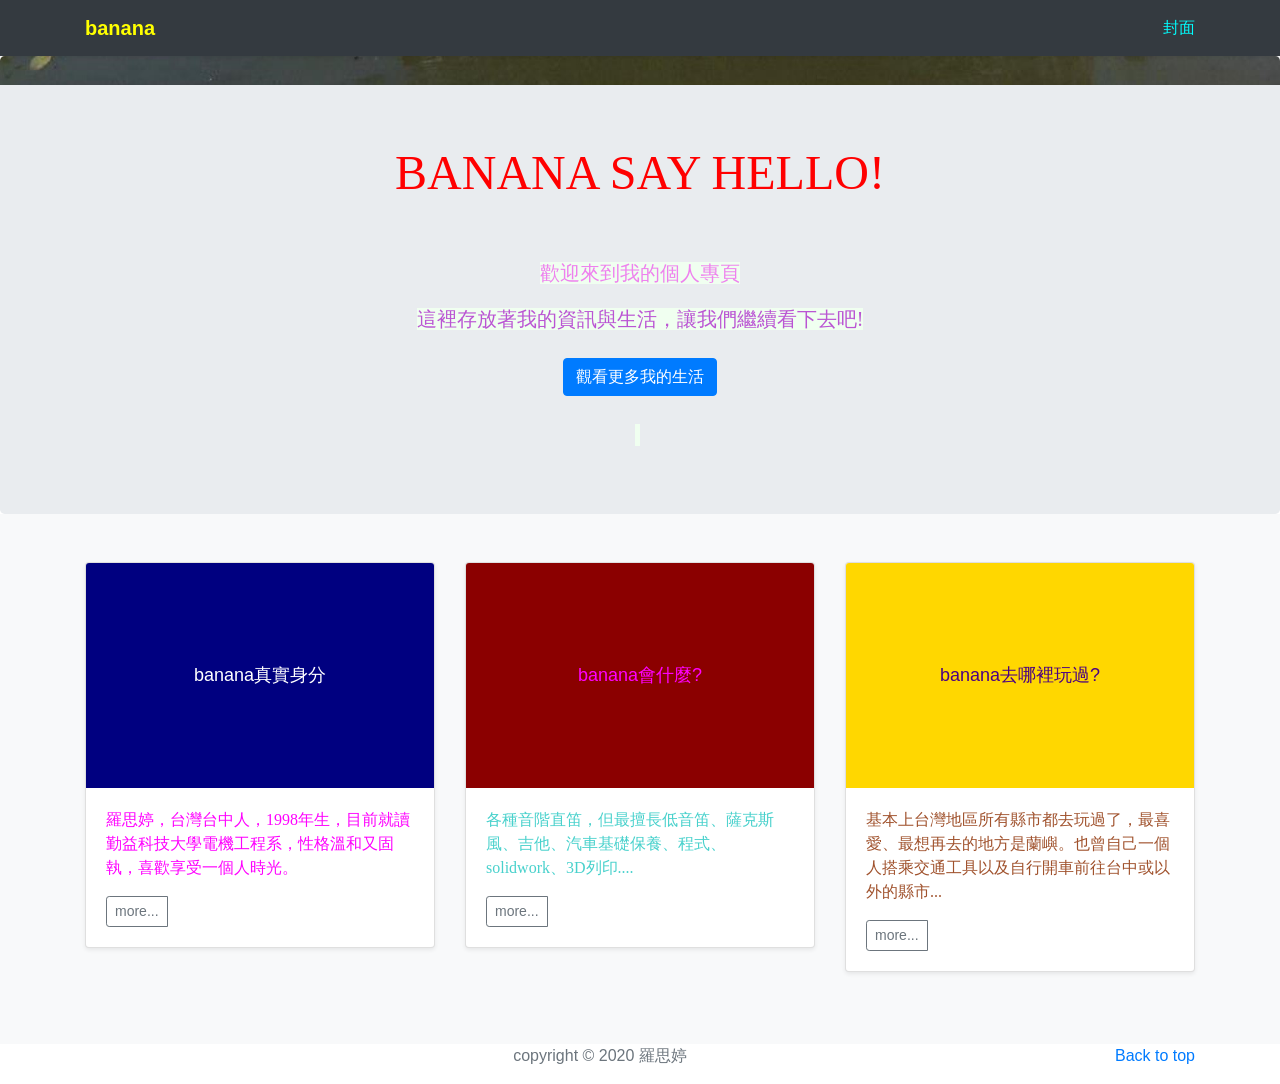
==== practice/banana.html @ 434ec566 "b2" ====
<!DOCTYPE html>
<html lang="zh"><head><meta http-equiv="Content-Type" content="text/html; charset=UTF-8">
    <meta name="viewport" content="width=device-width, initial-scale=1, shrink-to-fit=no">
    <!--<script src="src/head.js"></script>-->    <link rel="canonical" href="https://getbootstrap.com/docs/4.4/examples/album/">
    <link rel="stylesheet" href="banana_files/bootstrap.min.css">
    <style>
        .bd-placeholder-img {
          font-size: 1.125rem;
          text-anchor: middle;
          -webkit-user-select: none;
          -moz-user-select: none;
          -ms-user-select: none;
          user-select: none;
        }
  
        @media (max-width: 768px) {
          .bd-placeholder-img-lg {
            font-size: 3.5rem;
          }
        }
        .nav_link a{
           color:aqua;
        }
        .jumbotron {
           margin-bottom: 0px;
           background-image:  url('images/first.jpg');
           background-position-y: -1200px;
           /*background-position-x:left;*/
           background-repeat: no-repeat;
           background-size:cover;
        }
        .card-img-top{
          max-height: 225px;   
          line-height: 225px; 
          text-align: center;
        }
    </style>


    <!--網站title-->
    <title>banana個人網站</title> 
  </head>
  <!--<div style="width:90%;">-->
  <body>
    <header>
    <div class="navbar navbar-dark bg-dark shadow-sm">
        <div class="container d-flex justify-content-between">
        <a style="color: yellow " class="navbar-brand d-flex align-items-center">
            <strong>banana</strong>
        </a>
        <div class="nav_link">
            <a href="https://judyroyya.github.io/practice/bananaworld.html">封面</a>
            <!--<a href="https://judyroyya.github.io/practice/bananaworld.html">首頁</a>-->
        </div>      
        </div>
    </div>
    </header>
  </div>
<main role="main">
  <section class="jumbotron text-center">
    <div class="container">
      <br>
      <h1 style="color:red; font-family:initial; font-size: 3rem;">BANANA SAY HELLO!</h1>
      <br>
      <br>
    
      <span style=" font-family:DFKai-sb; color:violet !important;background-color:honeydew;margin-right:5px; max-width: 90%;" class="lead text-muted">歡迎來到我的個人專頁</p>
      <span style=" font-family:DFKai-sb; color:mediumorchid !important;background-color:honeydew;margin-right:5px;" class="lead text-muted">這裡存放著我的資訊與生活，讓我們繼續看下去吧!</p>
      <p>
        <a href="https://www.facebook.com/profile.php?id=100001671646126" class="btn btn-primary my-2">觀看更多我的生活</a>
        <!--<a href="#" class="btn btn-secondary my-2"></a>-->
      </p>
    </div>
  </section>
  <div class="album py-5 bg-light">
    <div class="container">
      <div class="row">
        <div class="col-md-4">
          <div class="card mb-4 shadow-sm">
            <div class="bd-placeholder-img card-img-top" style="background-color: navy; color: white;">banana真實身分</div>
            <!--<svg class="bd-placeholder-img card-img-top" width="100%" height="225" xmlns="http://www.w3.org/2000/svg" preserveAspectRatio="xMidYMid slice" focusable="false" role="img" aria-label="Placeholder: Thumbnail"><title>Placeholder</title><rect width="100%" height="100%" fill="#55595c"></rect><text x="50%" y="50%" fill="#eceeef" dy=".3em" >banana真實身分</text></svg>-->
            <div class="card-body">
              <p style="color:magenta; font-family:DFKai-sb" class="card-text">羅思婷，台灣台中人，1998年生，目前就讀勤益科技大學電機工程系，性格溫和又固執，喜歡享受一個人時光。</p>
              <div class="d-flex justify-content-between align-items-center">
                <div class="btn-group">
                  <button onclick="he();" type="button" class="btn btn-sm btn-outline-secondary">more...</button>
                  <script>
                  function he(){
                      location.href ='https://judyroyya.github.io/practice/banana1998.html'; 原視窗
                    }
                    </script>
                </div>
              </div>
            </div>
          </div>
        </div>
        <div class="col-md-4">
          <div class="card mb-4 shadow-sm">
            <div class="bd-placeholder-img card-img-top" style="background-color:darkred; color:fuchsia;">banana會什麼?</div>
            <!--<svg class="bd-placeholder-img card-img-top" width="100%" height="225" xmlns="http://www.w3.org/2000/svg" preserveAspectRatio="xMidYMid slice" focusable="false" role="img" aria-label="Placeholder: Thumbnail"><title>Placeholder</title><rect width="100%" height="100%" fill="#55595c"></rect><text x="50%" y="50%" fill="#eceeef" dy=".3em">banana會什麼?</text></svg>-->
            <div class="card-body">
              <p style="color:mediumturquoise; font-family:DFKai-sb" class="card-text">各種音階直笛，但最擅長低音笛、薩克斯風、吉他、汽車基礎保養、程式、solidwork、3D列印....</p>
              <div class="d-flex justify-content-between align-items-center">
                <div class="btn-group">
                  <button onclick="benbenben();" type="button" class="btn btn-sm btn-outline-secondary">more...</button>
                  <script>
                  function benbenben(){
                      location.href ='https://judyroyya.github.io/practice/banana3D.html'; 原視窗
                    }
                    </script>
                </div>
              </div>
            </div>
          </div>
        </div>
        <div class="col-md-4">
          <div class="card mb-4 shadow-sm">
            <div class="bd-placeholder-img card-img-top" style="background-color:gold; color:indigo;">banana去哪裡玩過?</div>
            <!--<svg class="bd-placeholder-img card-img-top" width="100%" height="225" xmlns="http://www.w3.org/2000/svg" preserveAspectRatio="xMidYMid slice" focusable="false" role="img" aria-label="Placeholder: Thumbnail"><title>Placeholder</title><rect width="100%" height="100%" fill="#55595c"></rect><text x="50%" y="50%" fill="#eceeef" dy=".3em">banana去哪裡玩過?</text></svg>-->
            <div class="card-body">
              <p style="color:sienna; font-family:DFKai-sb" class="card-text">基本上台灣地區所有縣市都去玩過了，最喜愛、最想再去的地方是蘭嶼。也曾自己一個人搭乘交通工具以及自行開車前往台中或以外的縣市...</p>
              <div class="d-flex justify-content-between align-items-center">
                <div class="btn-group">
                  <button onclick="jk();" type="button" class="btn btn-sm btn-outline-secondary">more...</button>
                  <script>
                  function jk(){
                      location.href ='https://judyroyya.github.io/practice/bananatravel.html'; 原視窗
                    }
                   </script>
                </div>
              </div>
            </div>
          </div>
        </div>       
      </div>
    </div>
  </div>
</main>

<!--頁尾-->
<footer class="text-muted">
  <div class="container">
    <p class="float-right">
      <a href="#">Back to top</a>
    </p>
    <!--版權-->
    <p style="text-align:center;">copyright © 2020 羅思婷</p>
  </div>
</footer>


</body></html>
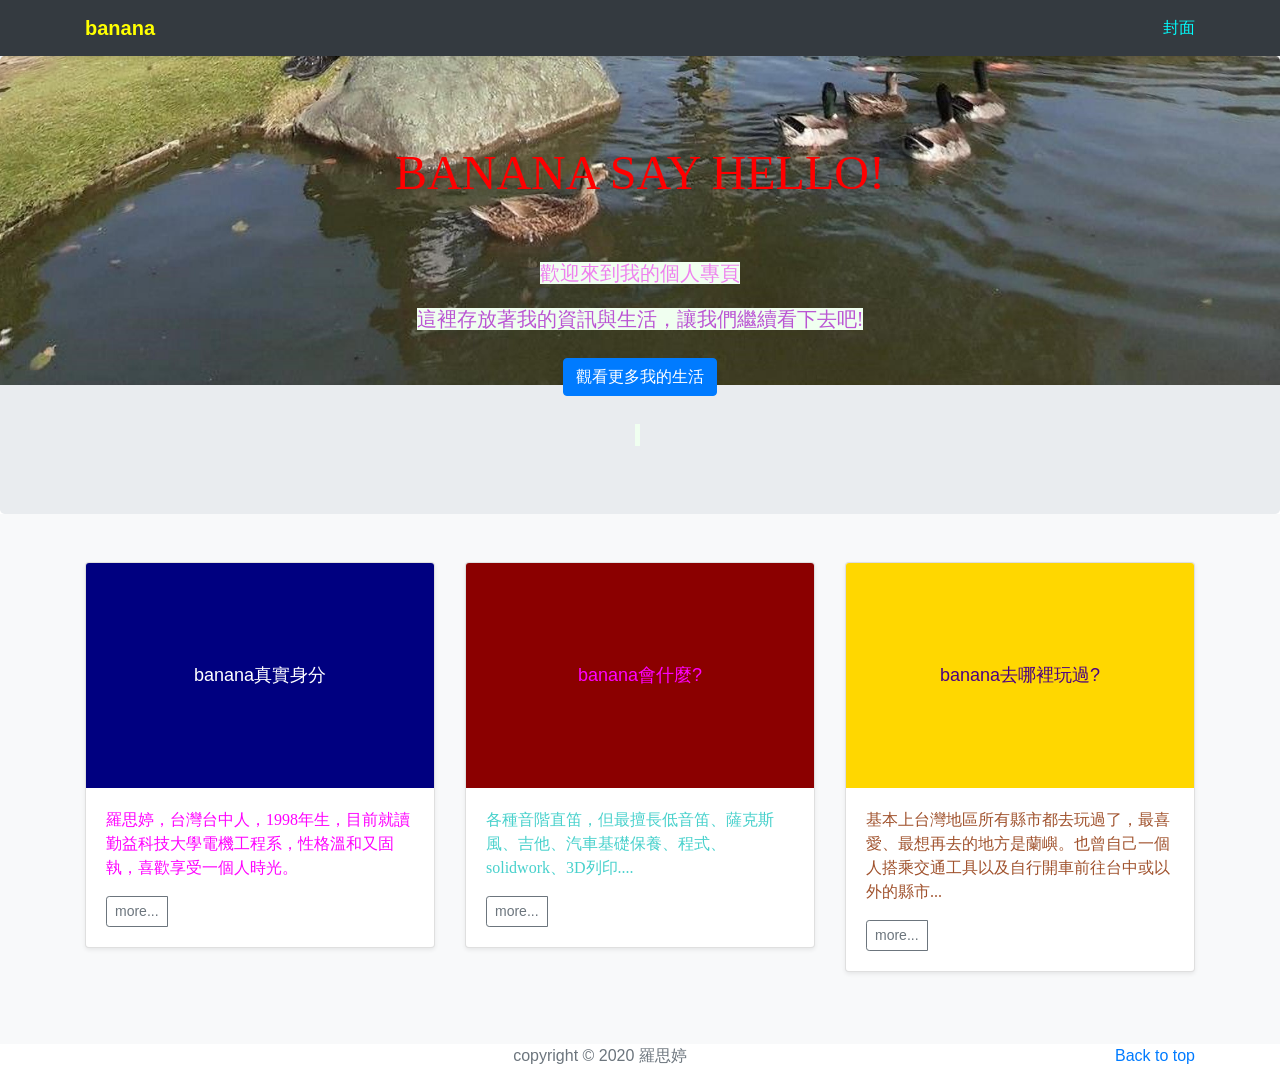
==== commit 1aa4449e: "b2" ====
--- a/practice/banana.html
+++ b/practice/banana.html
@@ -24,7 +24,7 @@
         .jumbotron {
            margin-bottom: 0px;
            background-image:  url('images/first.jpg');
-           background-position-y: -1200px;
+           background-position-y: -900px;
            /*background-position-x:left;*/
            background-repeat: no-repeat;
            background-size:cover;
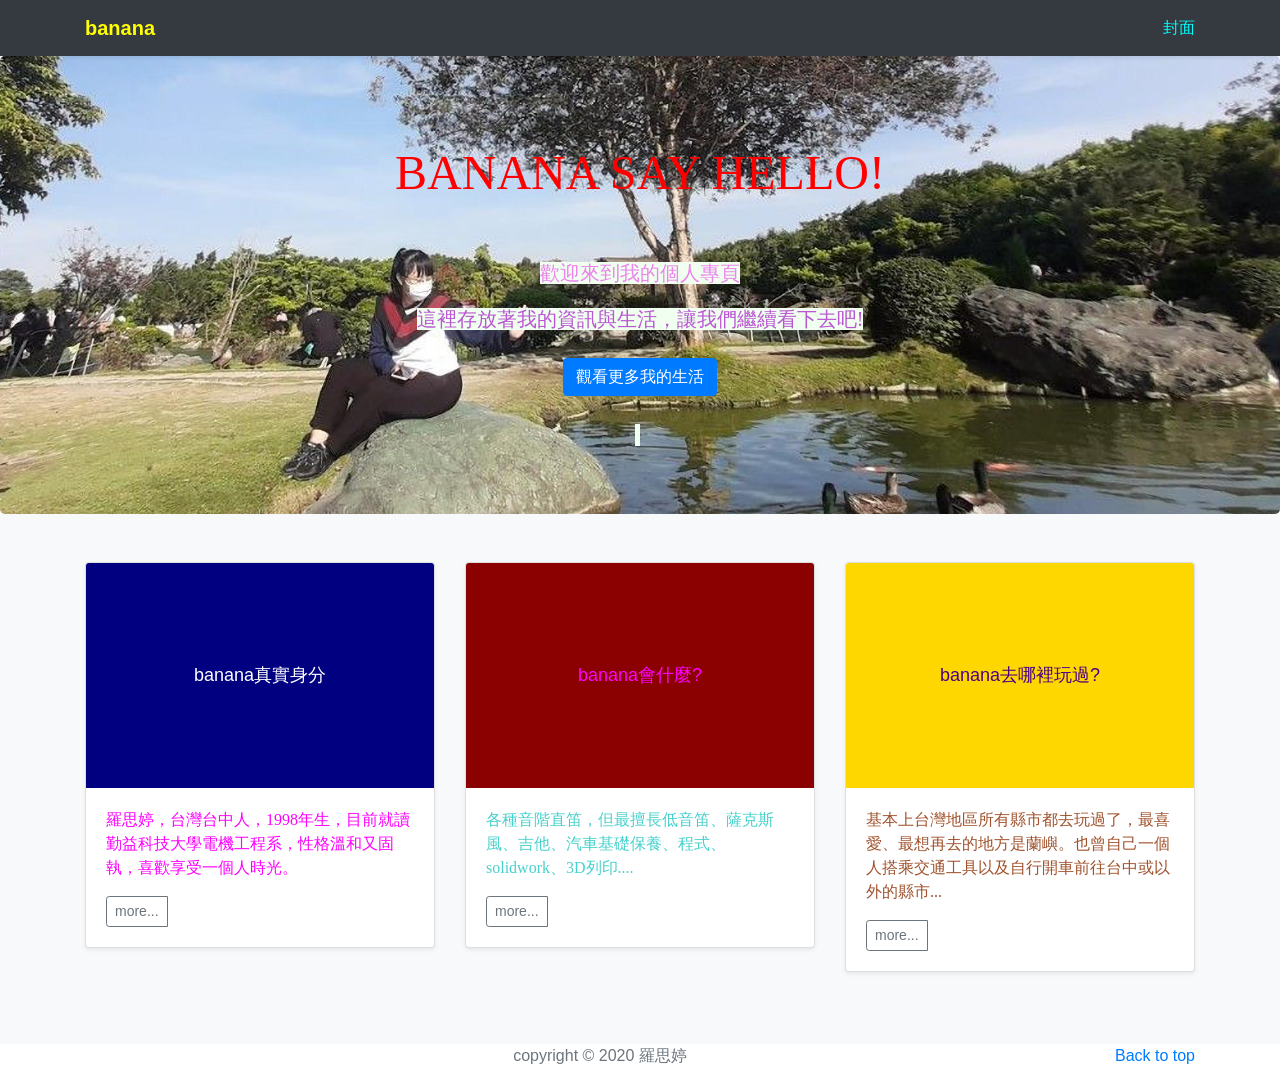
==== commit 4c5beced: "b2" ====
--- a/practice/banana.html
+++ b/practice/banana.html
@@ -24,7 +24,7 @@
         .jumbotron {
            margin-bottom: 0px;
            background-image:  url('images/first.jpg');
-           background-position-y: -900px;
+           background-position-y: -500px;
            /*background-position-x:left;*/
            background-repeat: no-repeat;
            background-size:cover;
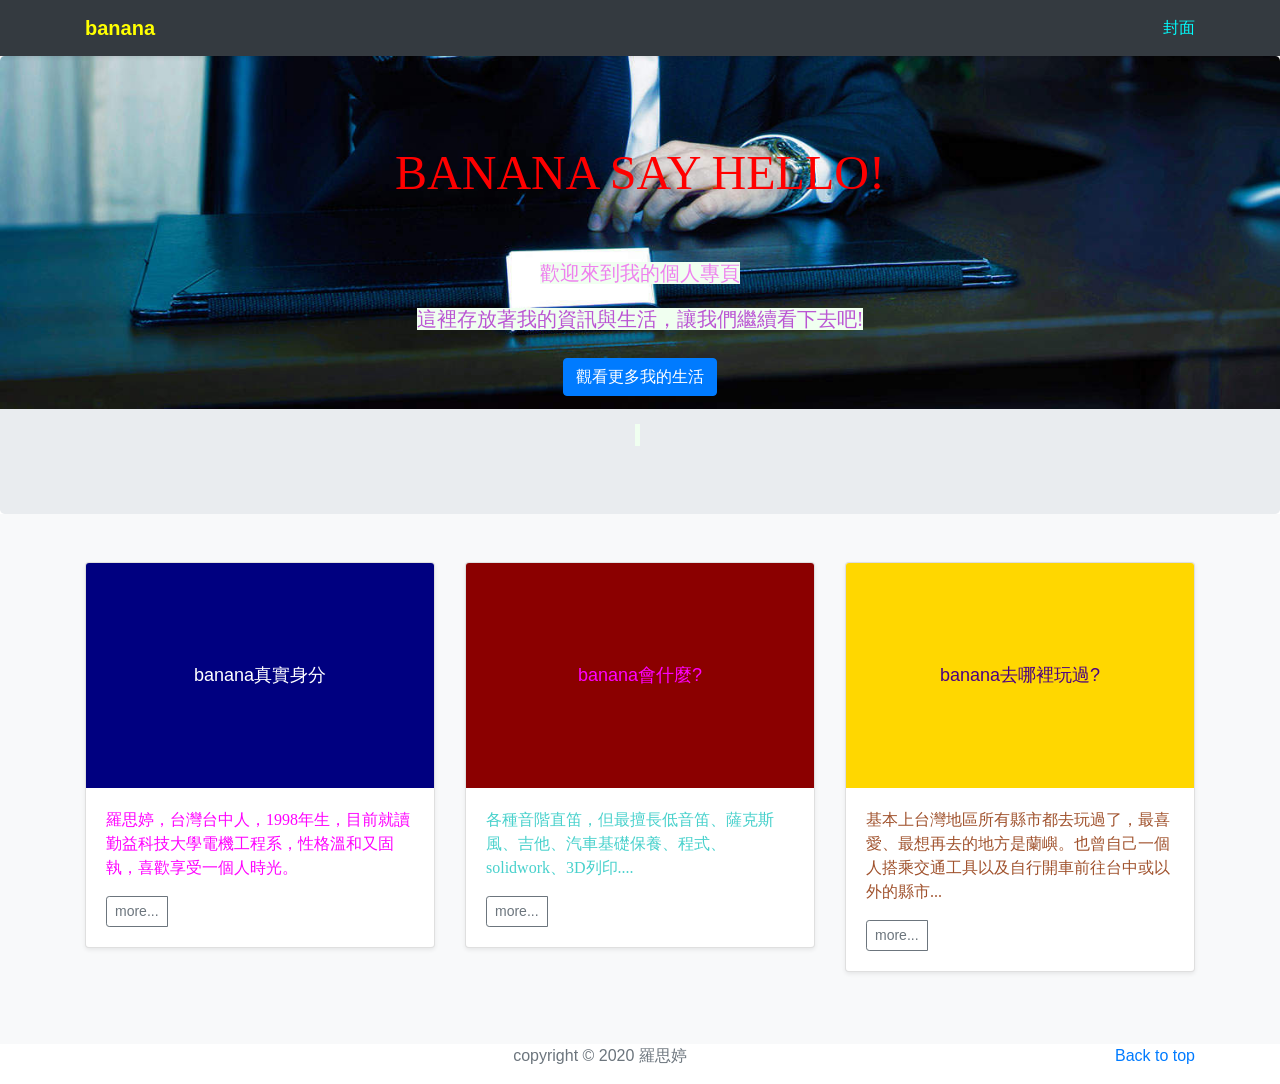
==== commit 71ba96f3: "b2" ====
--- a/practice/banana.html
+++ b/practice/banana.html
@@ -23,9 +23,9 @@
         }
         .jumbotron {
            margin-bottom: 0px;
-           background-image:  url('images/first.jpg');
+           background-image:  url('images/bg.jpg');
            background-position-y: -500px;
-           /*background-position-x:left;*/
+           background-position-x:left;
            background-repeat: no-repeat;
            background-size:cover;
         }
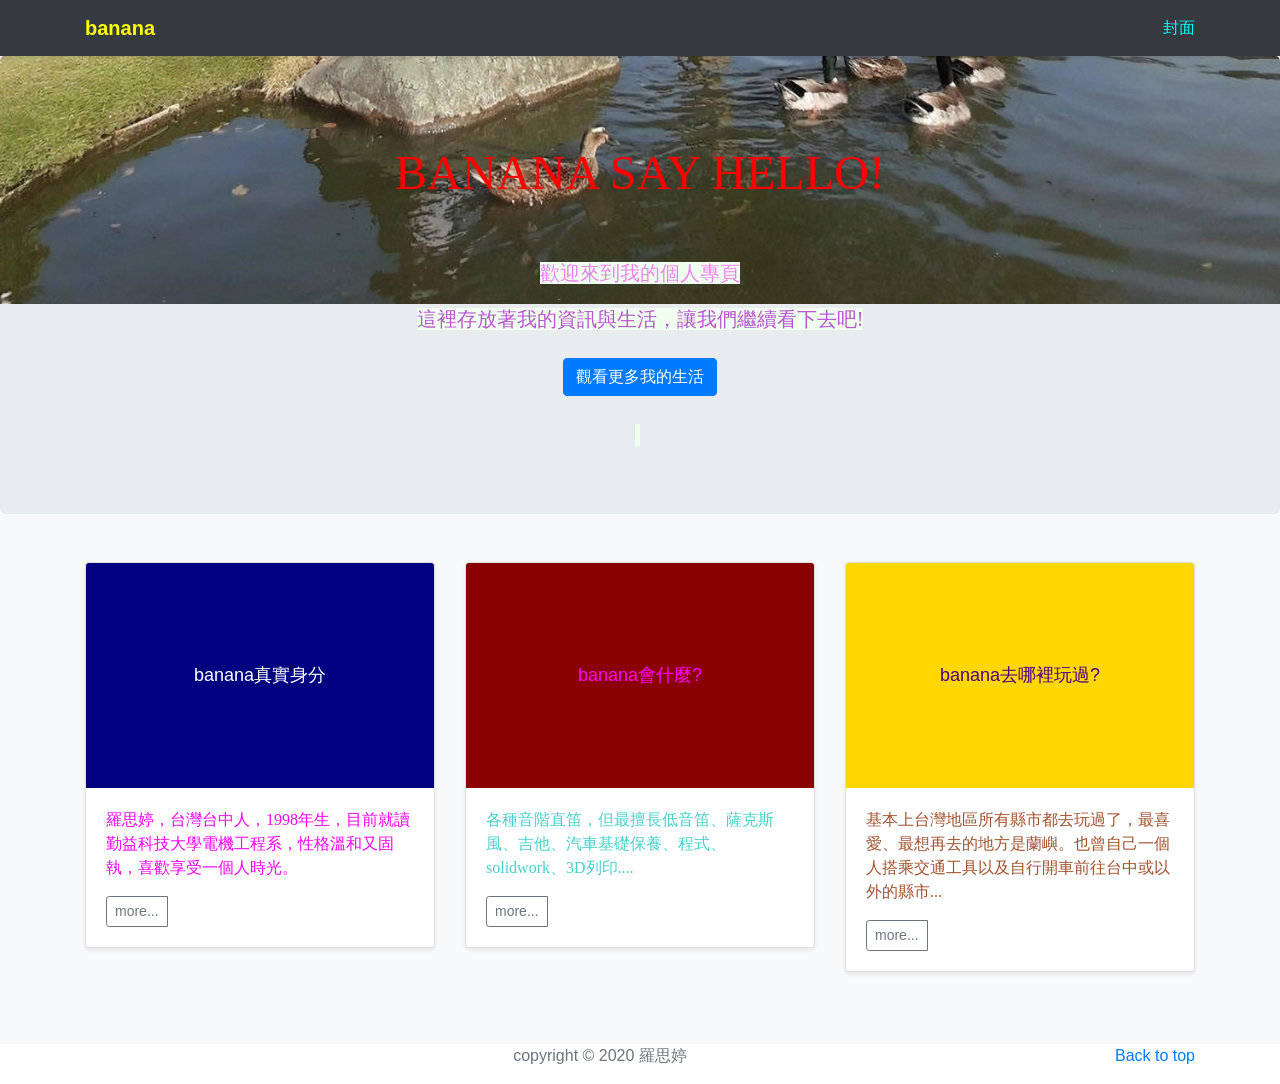
==== commit 4af34bed: "b2" ====
--- a/practice/banana.html
+++ b/practice/banana.html
@@ -23,7 +23,7 @@
         }
         .jumbotron {
            margin-bottom: 0px;
-           background-image:  url('images/bg.jpg');
+           background-image:  url('images/first.jpg');
            background-position-y: -500px;
            background-position-x:left;
            background-repeat: no-repeat;
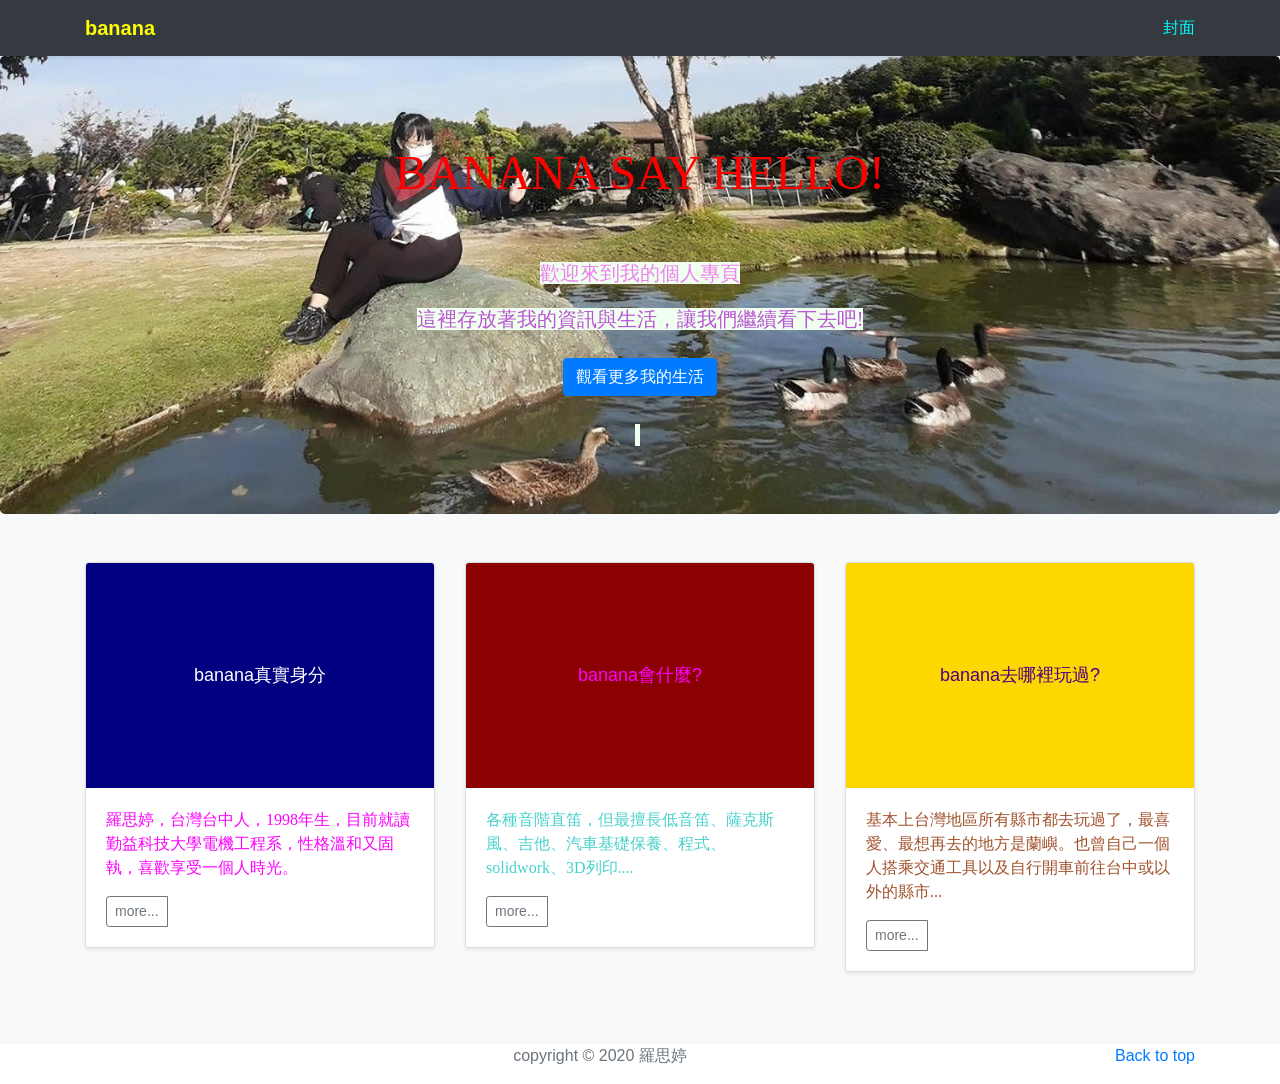
==== commit 1b341c5d: "b2" ====
--- a/practice/banana.html
+++ b/practice/banana.html
@@ -24,7 +24,7 @@
         .jumbotron {
            margin-bottom: 0px;
            background-image:  url('images/first.jpg');
-           background-position-y: -500px;
+           background-position-y: -200px;
            background-position-x:left;
            background-repeat: no-repeat;
            background-size:cover;
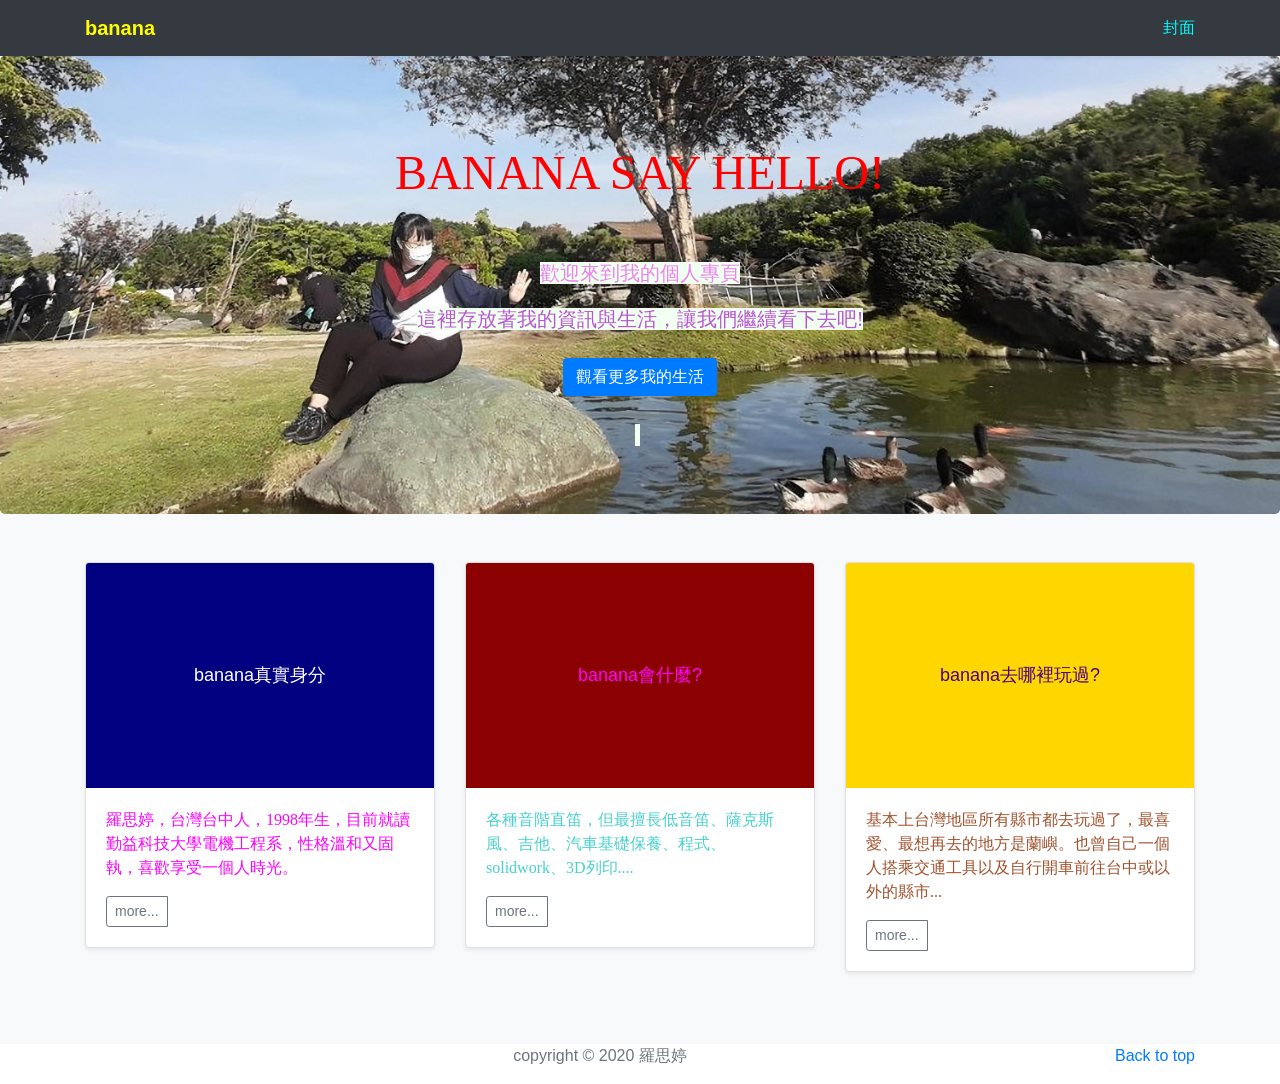
==== commit 6ddf418f: "b2" ====
--- a/practice/banana.html
+++ b/practice/banana.html
@@ -24,7 +24,7 @@
         .jumbotron {
            margin-bottom: 0px;
            background-image:  url('images/first.jpg');
-           background-position-y: -200px;
+           background-position-y: -100px;
            background-position-x:left;
            background-repeat: no-repeat;
            background-size:cover;
